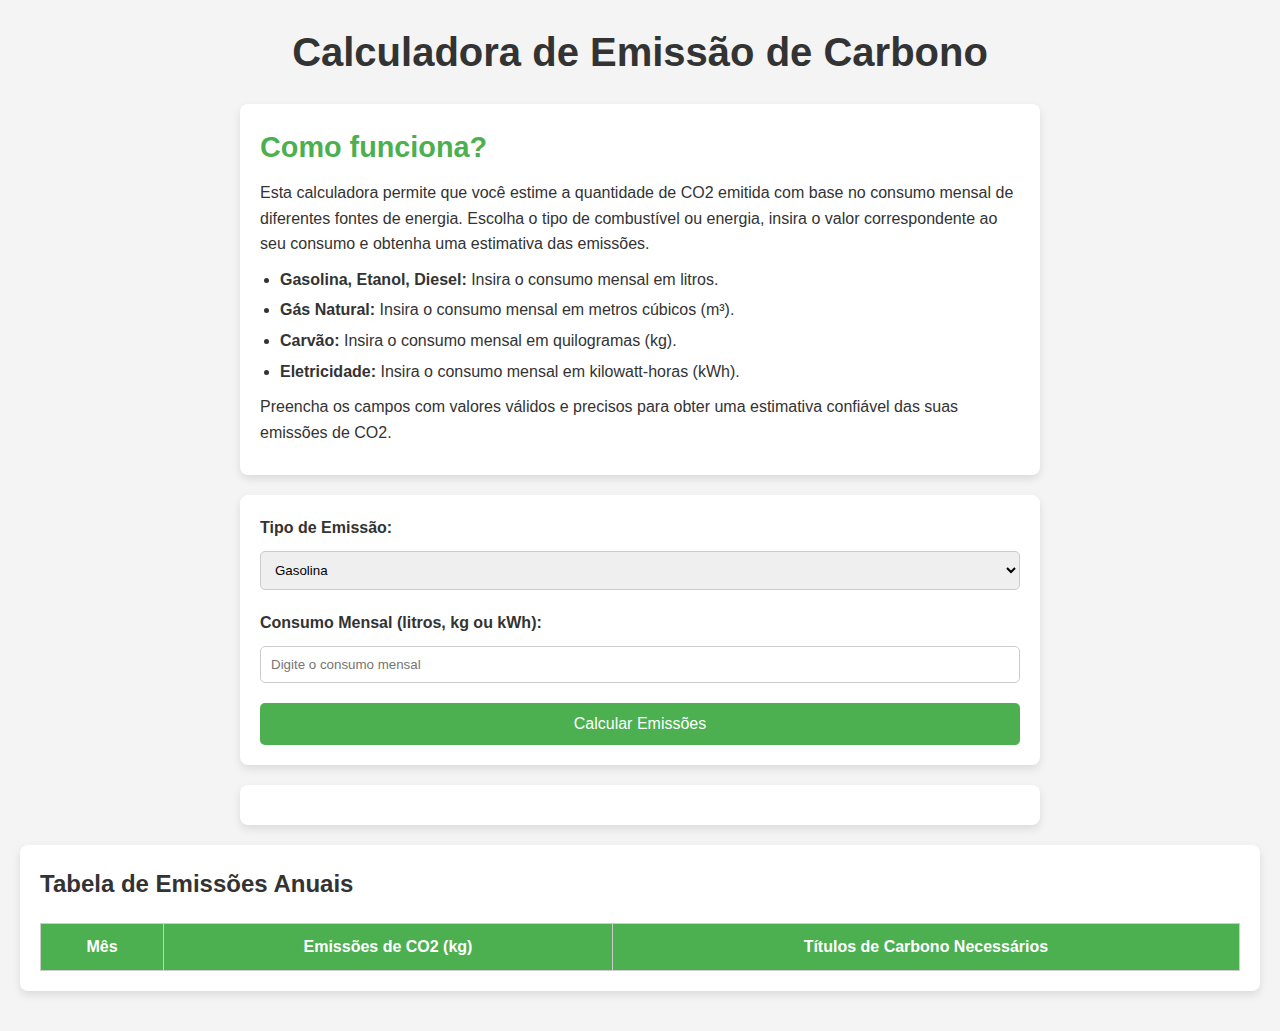
==== CarboZero/test/index.html @ 822c8db2 "1.0" ====
<!DOCTYPE html>
<html lang="pt-br">
<head>
    <meta charset="UTF-8">
    <meta name="viewport" content="width=device-width, initial-scale=1.0">
    <title>Calculadora de Emissão de Carbono</title>
    <link rel="stylesheet" href="css/calculo.css">
</head>
<style>/* Reset básico */
* {
    margin: 0;
    padding: 0;
    box-sizing: border-box;
}
table {
    width: 100%;
    border-collapse: collapse;
    margin-top: 20px;
}

table th, table td {
    border: 1px solid #ccc;
    padding: 10px;
    text-align: center;
}

table th {
    background-color: #4CAF50;
    color: white;
}

/* Layout responsivo e geral */
body {
    font-family: 'Arial', sans-serif;
    line-height: 1.6;
    background-color: #f4f4f4;
    color: #333;
    padding: 20px;
}

.container {
    max-width: 800px;
    margin: 0 auto;
}

h1 {
    text-align: center;
    margin-bottom: 20px;
    font-size: 2.5rem;
}

/* Estilo das caixas de conteúdo */
.box {
    background-color: #fff;
    padding: 20px;
    border-radius: 8px;
    box-shadow: 0 4px 8px rgba(0, 0, 0, 0.1);
    margin-bottom: 20px;
}

/* Explicação */
#explanation h2 {
    font-size: 1.8rem;
    margin-bottom: 10px;
    color: #4CAF50;
}

#explanation p {
    margin-bottom: 10px;
}

#explanation ul {
    margin-bottom: 10px;
    list-style-type: disc;
    padding-left: 20px;
}

#explanation li {
    margin-bottom: 5px;
}

/* Formulário de cálculo */
form label {
    display: block;
    margin-bottom: 10px;
    font-weight: bold;
}

form select,
form input {
    width: 100%;
    padding: 10px;
    margin-bottom: 20px;
    border: 1px solid #ccc;
    border-radius: 5px;
}

form button {
    width: 100%;
    padding: 12px;
    background-color: #4CAF50;
    color: white;
    border: none;
    border-radius: 5px;
    font-size: 1rem;
    cursor: pointer;
    transition: background-color 0.3s;
}

form button:hover {
    background-color: #45a049;
}

/* Resultado */
#result {
    font-size: 1.2rem;
    font-weight: bold;
    color: #333;
    text-align: center;
}

/* Responsividade */
@media (max-width: 768px) {
    h1 {
        font-size: 2rem;
    }
    
    #explanation h2 {
        font-size: 1.5rem;
    }
}
</style>
<body>
    <div class="container">
        <h1>Calculadora de Emissão de Carbono</h1>
        
        <div id="explanation" class="box">
            <h2>Como funciona?</h2>
            <p>Esta calculadora permite que você estime a quantidade de CO2 emitida com base no consumo mensal de diferentes fontes de energia. Escolha o tipo de combustível ou energia, insira o valor correspondente ao seu consumo e obtenha uma estimativa das emissões.</p>
            <ul>
                <li><strong>Gasolina, Etanol, Diesel:</strong> Insira o consumo mensal em litros.</li>
                <li><strong>Gás Natural:</strong> Insira o consumo mensal em metros cúbicos (m³).</li>
                <li><strong>Carvão:</strong> Insira o consumo mensal em quilogramas (kg).</li>
                <li><strong>Eletricidade:</strong> Insira o consumo mensal em kilowatt-horas (kWh).</li>
            </ul>
            <p>Preencha os campos com valores válidos e precisos para obter uma estimativa confiável das suas emissões de CO2.</p>
        </div>

        <form id="carbonCalculator" class="box">
            <label for="fuelType">Tipo de Emissão:</label>
            <select id="fuelType">
                <option value="gasolina">Gasolina</option>
                <option value="etanol">Etanol</option>
                <option value="diesel">Diesel</option>
                <option value="gasNatural">Gás Natural</option>
                <option value="carvao">Carvão</option>
                <option value="eletricidade">Eletricidade (Usina Térmica)</option>
            </select>

            <label for="consumption">Consumo Mensal (litros, kg ou kWh):</label>
            <input type="number" id="consumption" placeholder="Digite o consumo mensal">

            <button type="button" onclick="calculateEmissions()">Calcular Emissões</button>
        </form>

        <div id="result" class="box"></div>
    </div>
    <div id="emissionTable" class="box">
        <h2>Tabela de Emissões Anuais</h2>
        <table>
            <thead>
                <tr>
                    <th>Mês</th>
                    <th>Emissões de CO2 (kg)</th>
                    <th>Títulos de Carbono Necessários</th>
                </tr>
            </thead>
            <tbody id="tableBody">
                <!-- Os dados serão inseridos aqui -->
            </tbody>
        </table>
    </div>

    <script src="script/calculo.js">function calculateEmissions() {
        // Fatores de emissão (em kg CO2 por litro, kg ou kWh)
        const emissionFactors = {
            gasolina: 2.31,         // Gasolina (litros)
            etanol: 0.74,           // Etanol (litros)
            diesel: 2.68,           // Diesel (litros)
            gasNatural: 2.75,       // Gás Natural (m³)
            carvao: 2.86,           // Carvão (kg)
            eletricidade: 0.50      // Eletricidade (kWh, baseado em usina térmica)
        };
    
        // Obter valores do formulário
        const fuelType = document.getElementById("fuelType").value;
        const consumption = parseFloat(document.getElementById("consumption").value);
    
        // Limpar o resultado anterior
        const resultElement = document.getElementById("result");
        resultElement.textContent = "";
    
        // Verificar se o tipo de emissão foi selecionado
        if (!fuelType) {
            resultElement.textContent = "Por favor, selecione um tipo de emissão.";
            return;
        }
    
        // Verificar se o valor de consumo é válido
        if (isNaN(consumption) || consumption <= 0) {
            resultElement.textContent = "Por favor, insira um valor válido para o consumo.";
            return;
        }
    
        // Calcular emissões
        const emissions = consumption * emissionFactors[fuelType];
    
        // Exibir resultado
        resultElement.textContent = `Emissões de CO2: ${emissions.toFixed(2)} kg por mês.`;
    }
    </script>
</body>
</html>
---- CarboZero/test/css/calculo.css ----
/* Reset básico */
* {
    margin: 0;
    padding: 0;
    box-sizing: border-box;
}

/* Layout responsivo e geral */
body {
    font-family: 'Arial', sans-serif;
    line-height: 1.6;
    background-color: #f4f4f4;
    color: #333;
    padding: 20px;
}

.container {
    max-width: 800px;
    margin: 0 auto;
}

h1 {
    text-align: center;
    margin-bottom: 20px;
    font-size: 2.5rem;
}

/* Estilo das caixas de conteúdo */
.box {
    background-color: #fff;
    padding: 20px;
    border-radius: 8px;
    box-shadow: 0 4px 8px rgba(0, 0, 0, 0.1);
    margin-bottom: 20px;
}

/* Explicação */
#explanation h2 {
    font-size: 1.8rem;
    margin-bottom: 10px;
    color: #4CAF50;
}

#explanation p {
    margin-bottom: 10px;
}

#explanation ul {
    margin-bottom: 10px;
    list-style-type: disc;
    padding-left: 20px;
}

#explanation li {
    margin-bottom: 5px;
}

/* Formulário de cálculo */
form label {
    display: block;
    margin-bottom: 10px;
    font-weight: bold;
}

form select,
form input {
    width: 100%;
    padding: 10px;
    margin-bottom: 20px;
    border: 1px solid #ccc;
    border-radius: 5px;
}

form button {
    width: 100%;
    padding: 12px;
    background-color: #4CAF50;
    color: white;
    border: none;
    border-radius: 5px;
    font-size: 1rem;
    cursor: pointer;
    transition: background-color 0.3s;
}

form button:hover {
    background-color: #45a049;
}

/* Resultado */
#result {
    font-size: 1.2rem;
    font-weight: bold;
    color: #333;
    text-align: center;
}

/* Responsividade */
@media (max-width: 768px) {
    h1 {
        font-size: 2rem;
    }
    
    #explanation h2 {
        font-size: 1.5rem;
    }
}
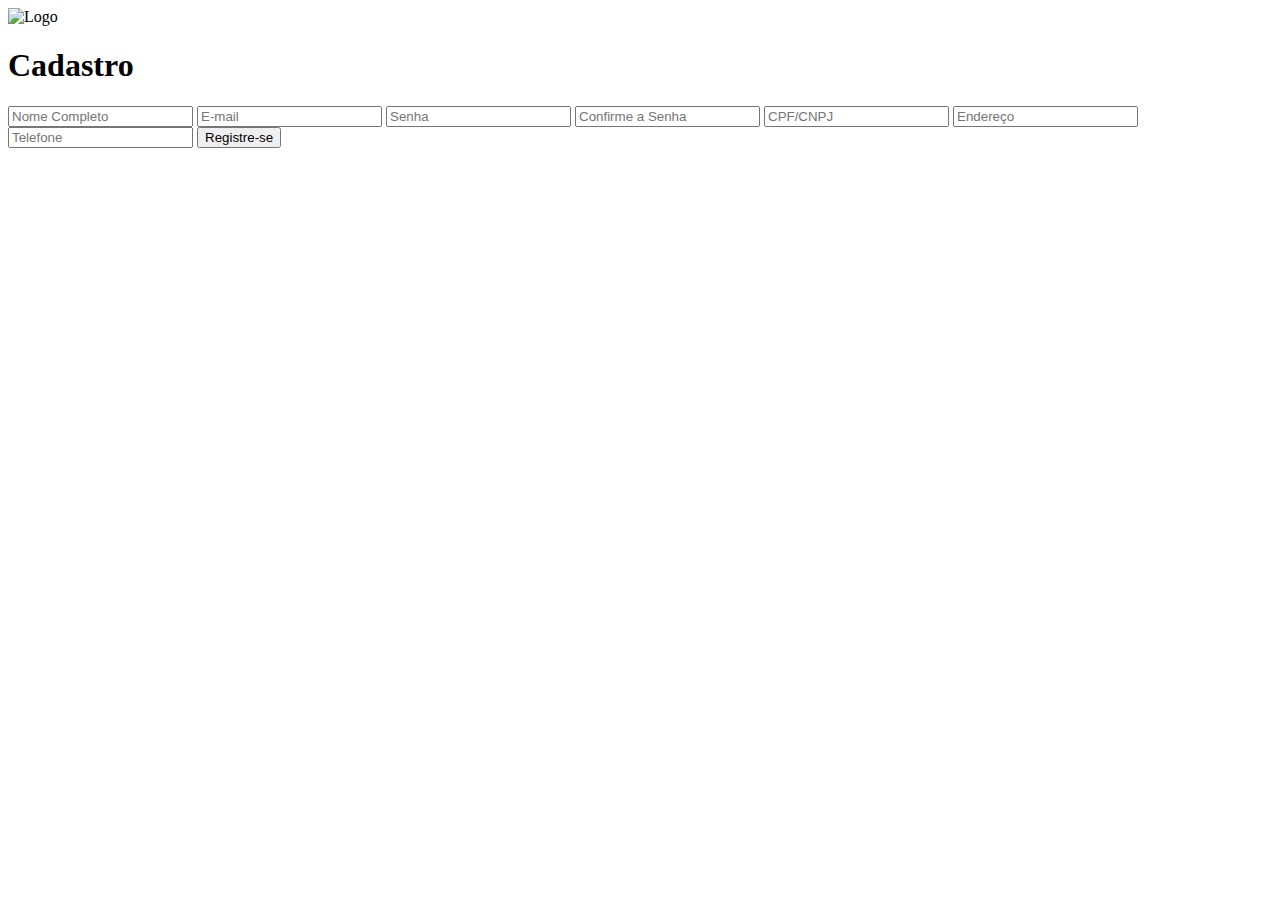
==== commit 5022ff9b: "parte do gusta" ====
--- a/CarboZero/test/index.html
+++ b/CarboZero/test/index.html
@@ -1,223 +1,32 @@
 <!DOCTYPE html>
-<html lang="pt-br">
+<html lang="pt-BR">
+
 <head>
     <meta charset="UTF-8">
     <meta name="viewport" content="width=device-width, initial-scale=1.0">
-    <title>Calculadora de Emissão de Carbono</title>
-    <link rel="stylesheet" href="css/calculo.css">
+    <title>Tela de Cadastro</title>
+    <link rel="stylesheet" href="styles.css">
 </head>
-<style>/* Reset básico */
-* {
-    margin: 0;
-    padding: 0;
-    box-sizing: border-box;
-}
-table {
-    width: 100%;
-    border-collapse: collapse;
-    margin-top: 20px;
-}
 
-table th, table td {
-    border: 1px solid #ccc;
-    padding: 10px;
-    text-align: center;
-}
-
-table th {
-    background-color: #4CAF50;
-    color: white;
-}
-
-/* Layout responsivo e geral */
-body {
-    font-family: 'Arial', sans-serif;
-    line-height: 1.6;
-    background-color: #f4f4f4;
-    color: #333;
-    padding: 20px;
-}
-
-.container {
-    max-width: 800px;
-    margin: 0 auto;
-}
-
-h1 {
-    text-align: center;
-    margin-bottom: 20px;
-    font-size: 2.5rem;
-}
-
-/* Estilo das caixas de conteúdo */
-.box {
-    background-color: #fff;
-    padding: 20px;
-    border-radius: 8px;
-    box-shadow: 0 4px 8px rgba(0, 0, 0, 0.1);
-    margin-bottom: 20px;
-}
-
-/* Explicação */
-#explanation h2 {
-    font-size: 1.8rem;
-    margin-bottom: 10px;
-    color: #4CAF50;
-}
-
-#explanation p {
-    margin-bottom: 10px;
-}
-
-#explanation ul {
-    margin-bottom: 10px;
-    list-style-type: disc;
-    padding-left: 20px;
-}
-
-#explanation li {
-    margin-bottom: 5px;
-}
-
-/* Formulário de cálculo */
-form label {
-    display: block;
-    margin-bottom: 10px;
-    font-weight: bold;
-}
-
-form select,
-form input {
-    width: 100%;
-    padding: 10px;
-    margin-bottom: 20px;
-    border: 1px solid #ccc;
-    border-radius: 5px;
-}
-
-form button {
-    width: 100%;
-    padding: 12px;
-    background-color: #4CAF50;
-    color: white;
-    border: none;
-    border-radius: 5px;
-    font-size: 1rem;
-    cursor: pointer;
-    transition: background-color 0.3s;
-}
-
-form button:hover {
-    background-color: #45a049;
-}
-
-/* Resultado */
-#result {
-    font-size: 1.2rem;
-    font-weight: bold;
-    color: #333;
-    text-align: center;
-}
-
-/* Responsividade */
-@media (max-width: 768px) {
-    h1 {
-        font-size: 2rem;
-    }
-    
-    #explanation h2 {
-        font-size: 1.5rem;
-    }
-}
-</style>
 <body>
     <div class="container">
-        <h1>Calculadora de Emissão de Carbono</h1>
-        
-        <div id="explanation" class="box">
-            <h2>Como funciona?</h2>
-            <p>Esta calculadora permite que você estime a quantidade de CO2 emitida com base no consumo mensal de diferentes fontes de energia. Escolha o tipo de combustível ou energia, insira o valor correspondente ao seu consumo e obtenha uma estimativa das emissões.</p>
-            <ul>
-                <li><strong>Gasolina, Etanol, Diesel:</strong> Insira o consumo mensal em litros.</li>
-                <li><strong>Gás Natural:</strong> Insira o consumo mensal em metros cúbicos (m³).</li>
-                <li><strong>Carvão:</strong> Insira o consumo mensal em quilogramas (kg).</li>
-                <li><strong>Eletricidade:</strong> Insira o consumo mensal em kilowatt-horas (kWh).</li>
-            </ul>
-            <p>Preencha os campos com valores válidos e precisos para obter uma estimativa confiável das suas emissões de CO2.</p>
-        </div>
+        <img src="carbozero sem fundo.png" alt="Logo" class="logo"> <!-- Substitua pela sua logo -->
+        <h1>Cadastro</h1>
+        <form id="registration-form">
+            <input type="text" id="name" placeholder="Nome Completo" required>
+            <input type="email" id="email" placeholder="E-mail" required>
+            <input type="password" id="password" placeholder="Senha" required>
+            <input type="confirmpassword" id="password" placeholder="Confirme a Senha" required>
+            <input type="cpf" id="cpf" placeholder="CPF/CNPJ" required>
+            <input type="endereco" id="endereço" placeholder="Endereço" required>
+            <input type="fone" id="telefone" placeholder="Telefone" required>
+            <button onclick="window.location.href='///C:/Users/gustavo_sadoyama/Desktop/autentica%C3%A7%C3%A3o/indexlogin.html'">Registre-se</button>
+        </form>
+        <div id="message" class="hidden"></div>
+    </div>
+    
+    
+    <script src="script.js"></script>
+</body>
 
-        <form id="carbonCalculator" class="box">
-            <label for="fuelType">Tipo de Emissão:</label>
-            <select id="fuelType">
-                <option value="gasolina">Gasolina</option>
-                <option value="etanol">Etanol</option>
-                <option value="diesel">Diesel</option>
-                <option value="gasNatural">Gás Natural</option>
-                <option value="carvao">Carvão</option>
-                <option value="eletricidade">Eletricidade (Usina Térmica)</option>
-            </select>
-
-            <label for="consumption">Consumo Mensal (litros, kg ou kWh):</label>
-            <input type="number" id="consumption" placeholder="Digite o consumo mensal">
-
-            <button type="button" onclick="calculateEmissions()">Calcular Emissões</button>
-        </form>
-
-        <div id="result" class="box"></div>
-    </div>
-    <div id="emissionTable" class="box">
-        <h2>Tabela de Emissões Anuais</h2>
-        <table>
-            <thead>
-                <tr>
-                    <th>Mês</th>
-                    <th>Emissões de CO2 (kg)</th>
-                    <th>Títulos de Carbono Necessários</th>
-                </tr>
-            </thead>
-            <tbody id="tableBody">
-                <!-- Os dados serão inseridos aqui -->
-            </tbody>
-        </table>
-    </div>
-
-    <script src="script/calculo.js">function calculateEmissions() {
-        // Fatores de emissão (em kg CO2 por litro, kg ou kWh)
-        const emissionFactors = {
-            gasolina: 2.31,         // Gasolina (litros)
-            etanol: 0.74,           // Etanol (litros)
-            diesel: 2.68,           // Diesel (litros)
-            gasNatural: 2.75,       // Gás Natural (m³)
-            carvao: 2.86,           // Carvão (kg)
-            eletricidade: 0.50      // Eletricidade (kWh, baseado em usina térmica)
-        };
-    
-        // Obter valores do formulário
-        const fuelType = document.getElementById("fuelType").value;
-        const consumption = parseFloat(document.getElementById("consumption").value);
-    
-        // Limpar o resultado anterior
-        const resultElement = document.getElementById("result");
-        resultElement.textContent = "";
-    
-        // Verificar se o tipo de emissão foi selecionado
-        if (!fuelType) {
-            resultElement.textContent = "Por favor, selecione um tipo de emissão.";
-            return;
-        }
-    
-        // Verificar se o valor de consumo é válido
-        if (isNaN(consumption) || consumption <= 0) {
-            resultElement.textContent = "Por favor, insira um valor válido para o consumo.";
-            return;
-        }
-    
-        // Calcular emissões
-        const emissions = consumption * emissionFactors[fuelType];
-    
-        // Exibir resultado
-        resultElement.textContent = `Emissões de CO2: ${emissions.toFixed(2)} kg por mês.`;
-    }
-    </script>
-</body>
-</html>
+</html>